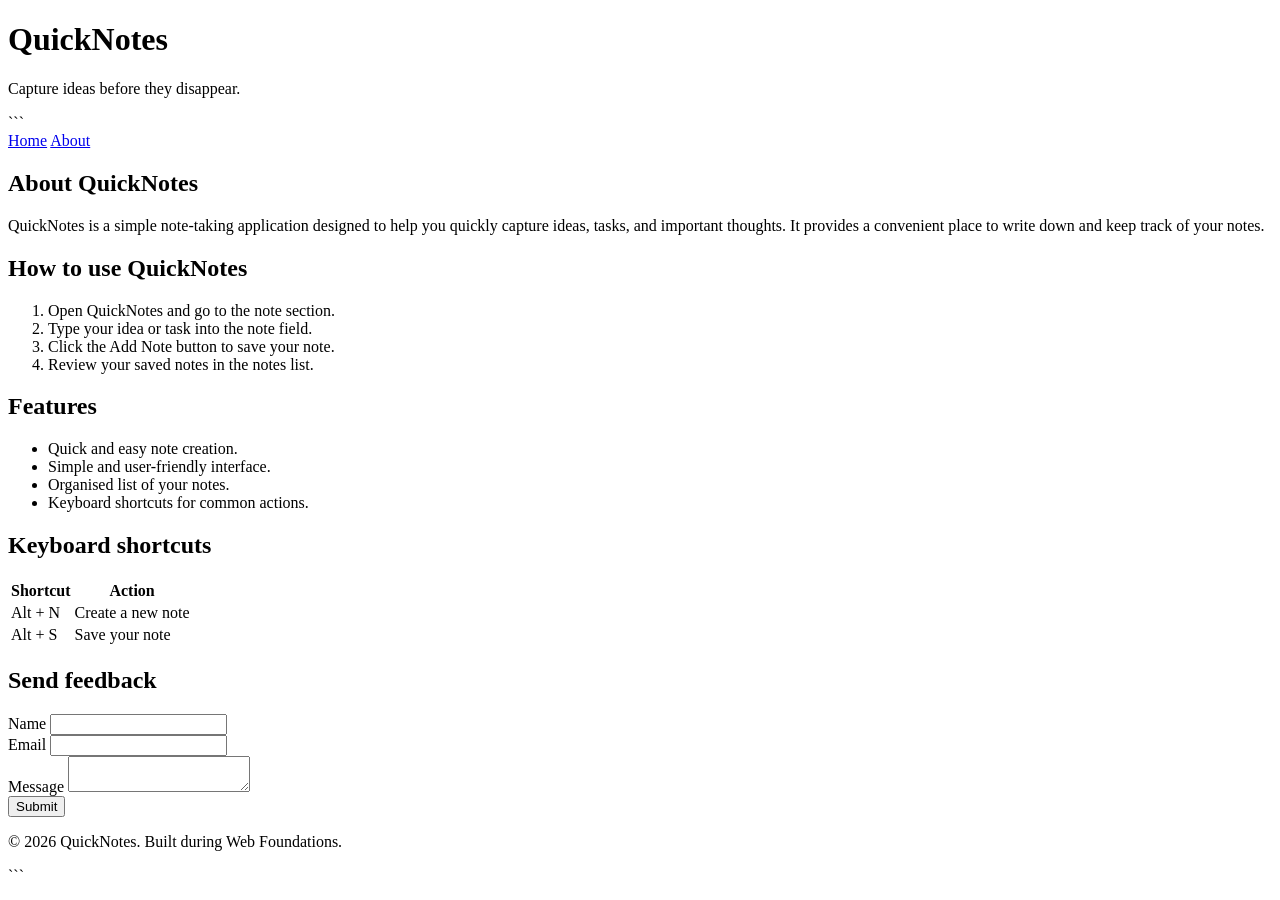
==== day1/about.html @ 8f8b5de5 "Day 1 assignment" ====
<!DOCTYPE html>

<html lang="en">

<head>
    <meta charset="UTF-8">
    <meta name="viewport" content="width=device-width, initial-scale=1.0">
    <title>About QuickNotes</title>
</head>

<body>
    <header>
        <h1>QuickNotes</h1>
        <p>Capture ideas before they disappear.</p>

        ```
        <nav>
            <a href="index.html">Home</a>
            <a href="about.html">About</a>
        </nav>
    </header>

    <main>
        <h2>About QuickNotes</h2>

        <p>
            QuickNotes is a simple note-taking application designed to help you
            quickly capture ideas, tasks, and important thoughts. It provides a
            convenient place to write down and keep track of your notes.
        </p>

        <section>
            <h2>How to use QuickNotes</h2>

            <ol>
                <li>Open QuickNotes and go to the note section.</li>
                <li>Type your idea or task into the note field.</li>
                <li>Click the Add Note button to save your note.</li>
                <li>Review your saved notes in the notes list.</li>
            </ol>
        </section>

        <section>
            <h2>Features</h2>

            <ul>
                <li>Quick and easy note creation.</li>
                <li>Simple and user-friendly interface.</li>
                <li>Organised list of your notes.</li>
                <li>Keyboard shortcuts for common actions.</li>
            </ul>
        </section>

        <section>
            <h2>Keyboard shortcuts</h2>

            <table>
                <thead>
                    <tr>
                        <th>Shortcut</th>
                        <th>Action</th>
                    </tr>
                </thead>

                <tbody>
                    <tr>
                        <td>Alt + N</td>
                        <td>Create a new note</td>
                    </tr>
                    <tr>
                        <td>Alt + S</td>
                        <td>Save your note</td>
                    </tr>
                </tbody>
            </table>
        </section>

        <section>
            <h2>Send feedback</h2>

            <form>
                <div>
                    <label for="name">Name</label>
                    <input type="text" id="name" name="name" required>
                </div>

                <div>
                    <label for="email">Email</label>
                    <input type="email" id="email" name="email" required>
                </div>

                <div>
                    <label for="message">Message</label>
                    <textarea id="message" name="message" required></textarea>
                </div>

                <button type="submit">Submit</button>
            </form>
        </section>
    </main>

    <footer>
        <p>&copy; 2026 QuickNotes. Built during Web Foundations.</p>
    </footer>
    ```

</body>

</html>
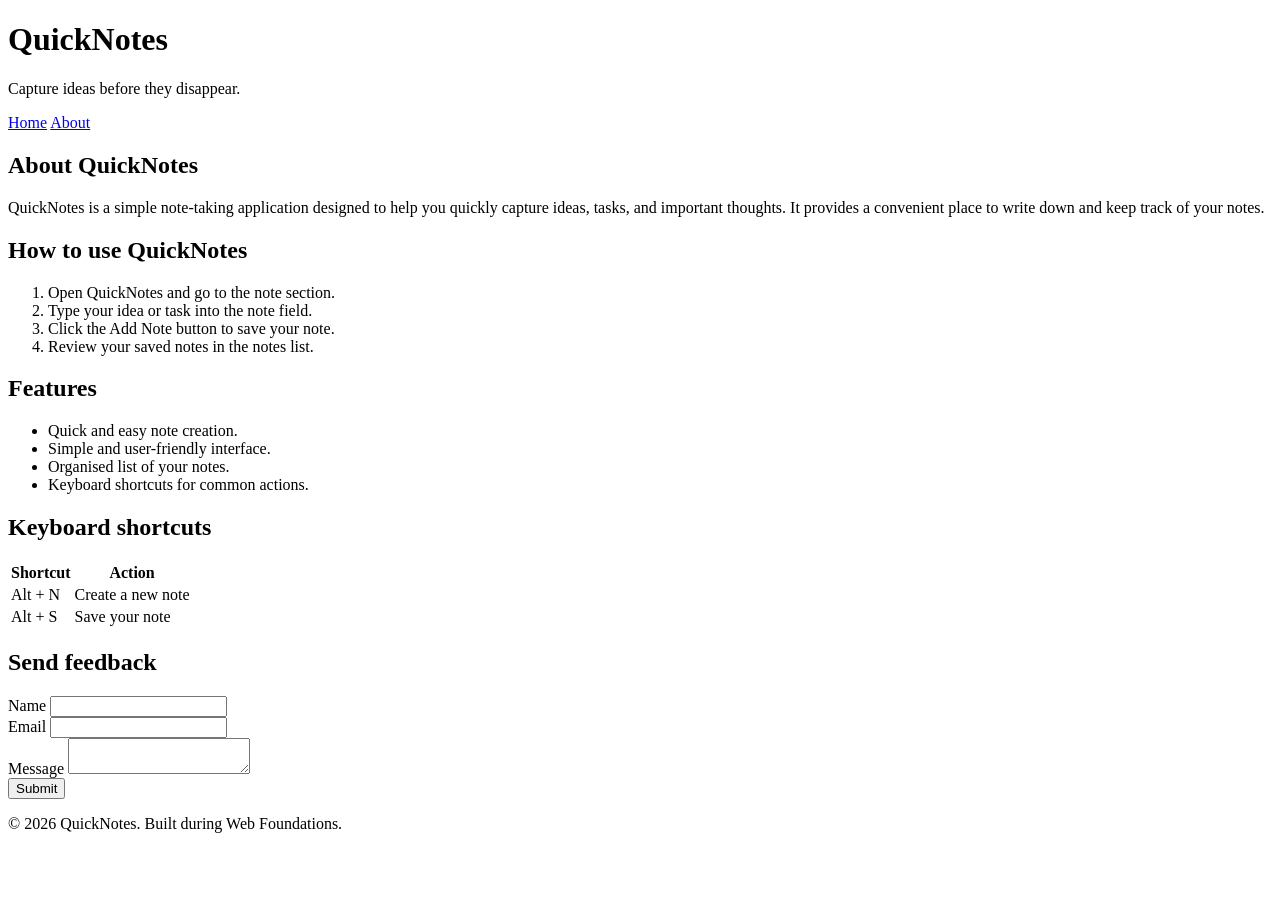
==== commit 4c6ca5cc: "Add Cloudinary for persistent file storage" ====
--- a/day1/about.html
+++ b/day1/about.html
@@ -13,7 +13,6 @@
         <h1>QuickNotes</h1>
         <p>Capture ideas before they disappear.</p>
 
-        ```
         <nav>
             <a href="index.html">Home</a>
             <a href="about.html">About</a>
@@ -102,7 +101,6 @@
     <footer>
         <p>&copy; 2026 QuickNotes. Built during Web Foundations.</p>
     </footer>
-    ```
 
 </body>
 
